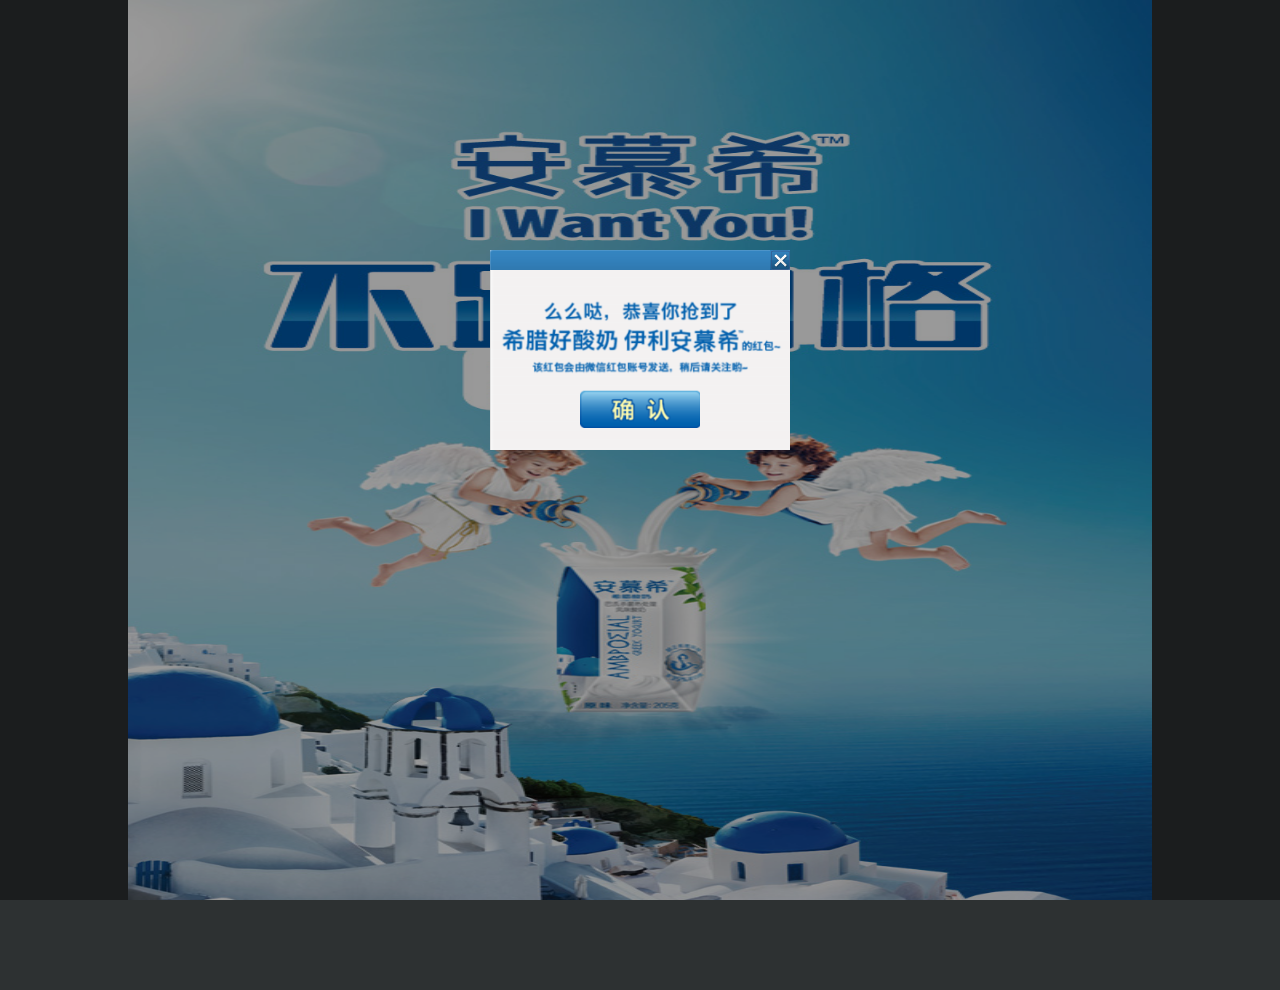
==== index.html @ 7fbb7de6 "dialog box and wait page" ====
﻿<!DOCTYPE html PUBLIC "-//W3C//DTD XHTML 1.0 Transitional//EN" "http://www.w3.org/tr/xhtml1/DTD/xhtml1-transitional.dtd">
<html xmlns="http://www.w3.org/1999/xhtml">
<head>
<meta http-equiv="Content-Type" content="text/html; charset=utf-8" />
<title>伊利安慕希不踩白格游戏</title>
<meta name="description" content="伊利安慕希不踩白格 抢百万微信红包 I want you！" />
<meta name="viewport" content="width=device-width,inital-scale=0.5,maximum-scale=1, minimum-scale=1, user-scalable=no">
<meta name="apple-mobile-web-app-capable" content="yes">
<meta name="apple-mobile-web-app-status-bar-style" content="black">
<meta name="format-detection" content="telephone=no">
<style>body {
	MARGIN: 0px;
}
.dialogShadow{
	background-color:rgba(0, 0, 0, 0.4);
	background-size: 170px auto;
	position: absolute ;
	margin: 0 auto;
	width: 100%;
	height: 100%;	
	top:0;
	left:0;
	z-index:1;
	display:none;
}
.dialogBox {
	width:300px;
	height:200px;
	position:absolute;
	z-index:2;
	display: none;
	border:0;
} 
.div1{
	background-image:url('image/dialogbg.png'); 
}
.div2{
	background-image:url('image/dialogbg.png'); 
}
.div3{
	background-image:url('image/dialogbg.png'); 
}
/*当然你可以自定义添加或更改更多的样式都无所谓*/
</style>
<link rel="stylesheet" href="css/style.css">
<link type="text/css" href="css/loader.css" rel="stylesheet"/>
<link rel="stylesheet" href="css/bootstrap.min.css">


<!-- jQuery (necessary for Bootstrap's JavaScript plugins) -->
<script src="js/jquery.min.js"></script>
<script src="js/bootstrap.min.js"></script>
<script src="js/yahoo-min.js"></script>
<script src="js/event-min.js"></script>
<script src="js/getDevicePixelRatio-min.js"></script>
<script src="js/json2.js"></script>
<script src="js/storage.js"></script>
<script src="js/WechatShare.js"></script>
<script src="js/freeze-touch-move.js"></script>
<script src="js/config.js"></script>

<script type="text/javascript">
//显示的方法，说明：前缀的div1、div2、body等，均为Id值
function showDialogBox(divNum)
{
	var dialogBoxId = "#div"+divNum;
	$("#dialogBox").css("display", "block"); 
	$(dialogBoxId).css("display", "block"); 
	$(dialogBoxId).css("top", window.innerHeight/2-400/2); 
	$(dialogBoxId).css("left", window.innerWidth/2-300/2); 
}

//关闭显示
function closeDialogBox(divNum)
{
	var dialogBoxId = "#div"+divNum;
	$(dialogBoxId).css("display", "none");
	$("#dialogBox").css("display", "none"); 
}
   </script>	
<script type="text/javascript">		
		window.onload = function () {
			orientationchange();
			window.onorientationchange = function () {
				orientationchange();
			}
		}
		function orientationchange() {
			if (window.orientation == undefined) {
				return;
			}
			if (window.orientation == 0 || window.orientation == 180) {
				//竖屏
				document.getElementById("horizontal").style.display = 'none';
			} else {
				//横屏
				document.getElementById("horizontal").style.display = 'block';
			}
		};
		
		
		function tapContainer() {
				
				return function(){
						$("#ad").css("display", "block");						
				};
			};
			
		function tapAd() {
				return function() {
						$("#ad").remove();
						$("#gameCanvas").css("display", "block");						
				};
		};		
			
		$(window).ready(function () {	
			
			var canvas = $("#gameCanvas");
			console.log("window.innerWidth=="+window.innerWidth);
			console.log("window.innerHeight=="+window.innerHeight);
			canvas.width = window.innerWidth;
			canvas.height = window.innerHeight;	
			var ctx = canvas.get(0).getContext("2d");
			ctx.fillStyle = "#0000FF";
			ctx.fillRect(0, 0, canvas.width, canvas.height); 
			console.log("canvas.width=="+canvas.width);
			console.log("canvas.height=="+canvas.height);
			// alert("canvas.width=="+canvas.width);
			// alert("canvas.height=="+canvas.height);
			// alert("body.height=="+$("body").height());
			// alert("window==" + $(window).width() + 'x' + $(window).height());
			// alert("document==" + $(document).width() + 'x' + $(document).height());
			// alert("container==" + $('#container').width() + 'x' + $(container).height());
			if (typeof(window.resolution) == "undefined") {
				window.resolution = {
					"width": $(document).width(),
					"height": $(document).height()
				};
			}	
			$("#container").on("click", tapContainer());
			$("#container").on("tap", tapContainer());
			$("#ad").on("click", tapAd());
			$("#ad").on("tap", tapAd());
			showDialogBox(1);
		});
		
		window.onViewBonusEvent = new YAHOO.util.CustomEvent('onViewBonusEvent');
		function viewBonus(event, arguments, obj) {
		try {
			var url = window.location.href.substring(0, window.location.href.lastIndexOf('/')) + "/win.html";
			window.location.href = url;
			} catch (err) {
				alert(err);
			}
		};
		window.onViewBonusEvent.subscribe(viewBonus);
		
		$(function () {
			if (navigator.userAgent.match(/iPhone/i) ) { // || navigator.userAgent.match(/iPad/i)
				window.resolution.device = 'iPhone';
			}
		});		
		
		setTimeout(function animate() {
				$('#container').css({"padding-top":"0px"});
				$('#container').css({"padding-bottom":"0px"});		
				$('#gameCanvas').css({"background-color":"#005C87"});
		}, 3000);
		
</script>
<script src="boot-html5.js"></script>
<body>
<div id="horizontal" style="display: none;"></div>
<div id="ad" style="display: none;"></div>
<div id="dialogBox" class="dialogShadow">
	<div id="div1" class="dialogBox div1"><!--么么哒，恭喜你抢到了-->
		   <div id="div13" style="width:100%;height:20px; background-image:url('image/closebar.png'); " align="right">
				   <div onClick="closeDialogBox(1)" style="float:right; width:20px; height:20px;cursor:hand;background-image:url('image/closebt.png');background-repeat: no-repeat;">
				   </div>
		   </div>
		   <div style="margin: 10px; margin-top: 30px; width:100%;height:40%; background-image:url('image/dcontent1.png');background-repeat: no-repeat;" align="center">
		   </div>
			<div id="div1Confirm" style="position:relative;margin-left: auto;
	margin-right: auto; margin-top: 10px; margin-bottom: 10px; width:120px;height:30%; background-image:url('image/confirm.png');background-repeat: no-repeat;" align="center">
		   </div>
	</div>
	<div id="div2" class="dialogBox div2"><!--么么哒，手气不好，-->
		   <div id="div23" style="width:100%;height:20px; background-image:url('image/closebar.png'); " align="right">
				   <div onClick="closeDialogBox(2)" style="float:right; width:20px; height:20px;cursor:hand;background-image:url('image/closebt.png');background-repeat: no-repeat;">
				   </div>
		   </div>
			<div style="position:relative;margin-left: auto;
	margin-right: auto; margin-top: 30px; width:80%;height:40%; background-image:url('image/dcontent2.png');background-repeat: no-repeat;" align="center">
		   </div>
			<div onClick="closeDialogBox(2)" id="div2Confirm" style="position:relative;margin-left: auto;
	margin-right: auto; margin-top: 10px; margin-bottom: 10px; width:120px;height:30%; background-image:url('image/confirm.png');background-repeat: no-repeat;" align="center">
		   </div>
	</div>
	<div id="div3" class="dialogBox div3"><!--么么哒,亲,明天再来哟~-->
		   <div id="div33" style="width:100%;height:20px; background-image:url('image/closebar.png'); " align="right">
				   <div onClick="closeDialogBox(3)" style="float:right; width:20px; height:20px;cursor:hand;background-image:url('image/closebt.png');background-repeat: no-repeat;">
				   </div>
		   </div>
		   
			<div style="position:relative;margin-left: auto;
	margin-right: auto; margin-top: 40px; width:80%;height:30%; background-image:url('image/dcontent3.png');background-repeat: no-repeat;" align="center">
		   </div>
			<div onClick="closeDialogBox(3)" id="div3Confirm" style="position:relative;margin-left: auto;
	margin-right: auto; margin-top: 10px; margin-bottom: 10px; width:120px;height:30%; background-image:url('image/confirm.png');background-repeat: no-repeat;" align="center">
		   </div>
	</div>
</div>
<div id="container">
	<canvas id="gameCanvas">当前浏览器不支持HTML5 Canvas，请更换您的浏览器 </canvas>
</div>
</body>
</HTML>
---- css/style.css ----
/* Some HTML5 Tags
 */

aside, footer, header, nav, section {
  display: block;
}
/* Examples
 */
body,html
{
    display:block;
    margin: 0 auto;
    padding: 0px;
	height: 100%; 
	max-width: 1024px;
    background-color: #2D3132;/*#2D3132; */
}
#container{
	/*position:relative;
	vertical-align:top;     解决ie浏览器背景填充时的空隙*/
	margin: 0 auto;
	width: 100%;
	height: 100%;
	
	background-image:url('../image/main.jpg'); 
	background-size: 100% 100%; 
	background-repeat: no-repeat;
	
}
#horizontal {
    width: 100%;
    height: 100%;
    z-index: 100000;
    position: absolute;
    top: 0px;
    left: 0px;
    background: #000 url('../image/iphone.png') no-repeat center center;
    background-size: 170px auto;
    display: none;
}
#ad {
	/*position:relative;
	vertical-align:top;     解决ie浏览器背景填充时的空隙*/
	margin: 0 auto;
	width: 100%;
	height: 100%;	
	z-index: 99999;
	position: absolute;
	background-image:url('../image/ad.jpg'); 
	background-size: 100% 100%; 
	background-repeat: no-repeat;
	
}
#wait {
	/*position:relative;
	vertical-align:top;     解决ie浏览器背景填充时的空隙*/
	margin: 0 auto;
	width: 100%;
	height: 100%;	
	z-index: 99999;
	position: absolute;
	background-image:url('../image/luckybagwait.jpg'); 
	background-size: 100% 100%; 
	background-repeat: no-repeat;
	
}
#gameCanvas {
	display:none;
	background-color: #005C87;/*#005CA5; */
	position: relative;
    left: 0;
    right: 0;
    top: 0;
    bottom: 0;
    margin: 0 auto;
	padding: 0px;
    width: 100%; 
}
---- css/loader.css ----
.loader {
	position: fixed;
	margin: 0 auto;
	max-width: 1024px;
	width: 100%;
	height: 100%;
	z-index: 9999;
	background: url('loader/page-loader.gif') 50% 50% no-repeat rgba(249,249,249, .5);
}
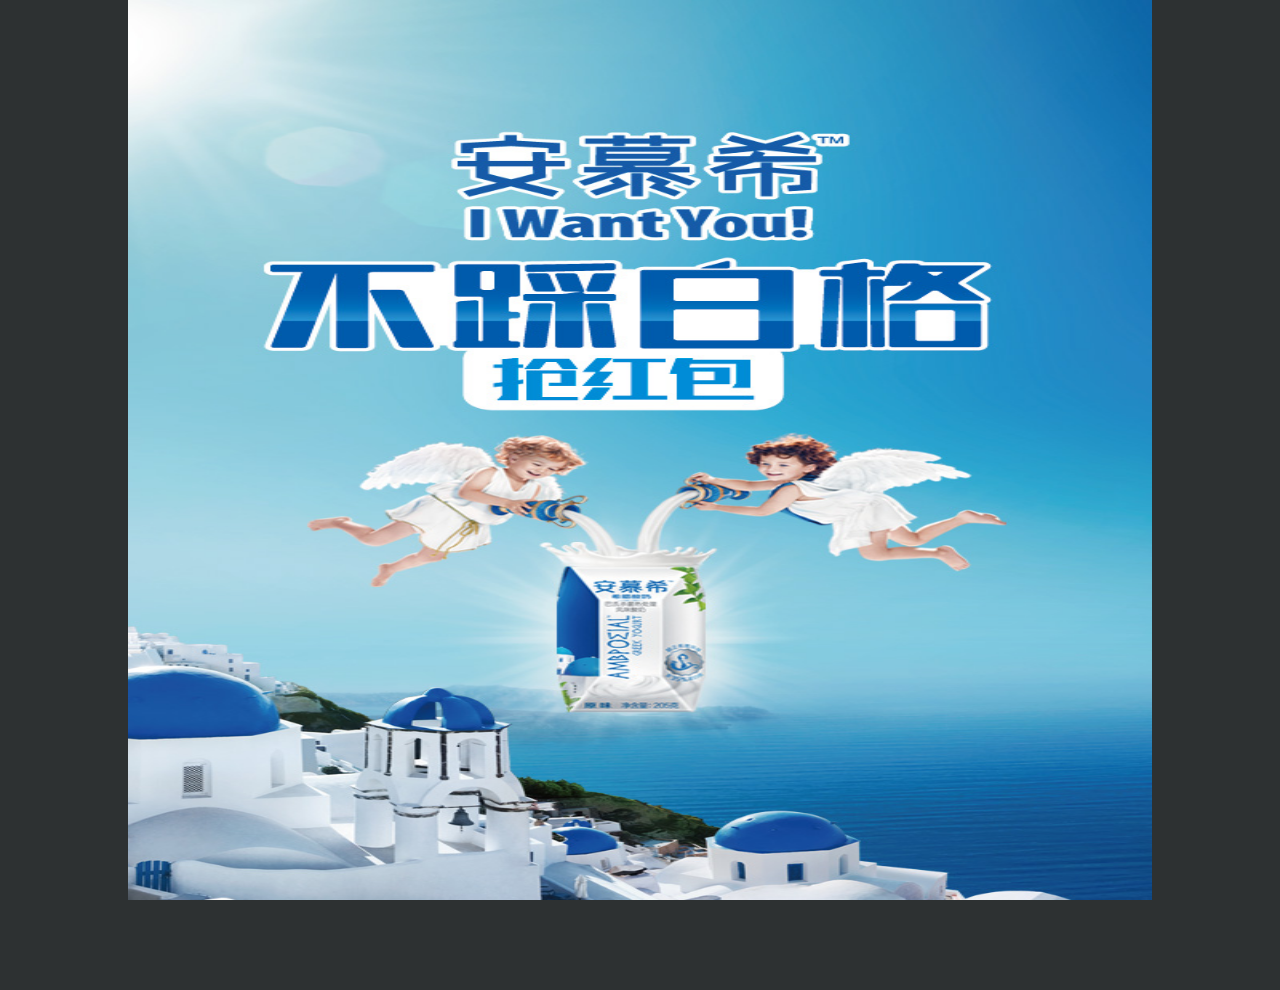
==== commit 17a03116: "lucky draw interface" ====
--- a/index.html
+++ b/index.html
@@ -112,6 +112,21 @@
 						$("#gameCanvas").css("display", "block");						
 				};
 		};		
+		
+		function confirmAndDraw() {
+			 $.ajax({
+			 	type : 'POST',
+			 	url : "/api/finishgame",
+			 	data : getCsrfToken(),
+			 	dataType : 'json',
+			 	success : function (data, textStatus, xhr) {
+			 							
+			 	},
+			 	error : function (xhr, textStatus, errorThrown) {
+					alert("Post-submit (failed) " + xhr.responseText);	
+				}
+			});
+		}
 			
 		$(window).ready(function () {	
 			
@@ -141,6 +156,8 @@
 			$("#container").on("tap", tapContainer());
 			$("#ad").on("click", tapAd());
 			$("#ad").on("tap", tapAd());
+			$("#div1Confirm").on("tap", confirmAndDraw());
+			$("#div1Confirm").on("click", confirmAndDraw());
 			showDialogBox(1);
 		});
 		
